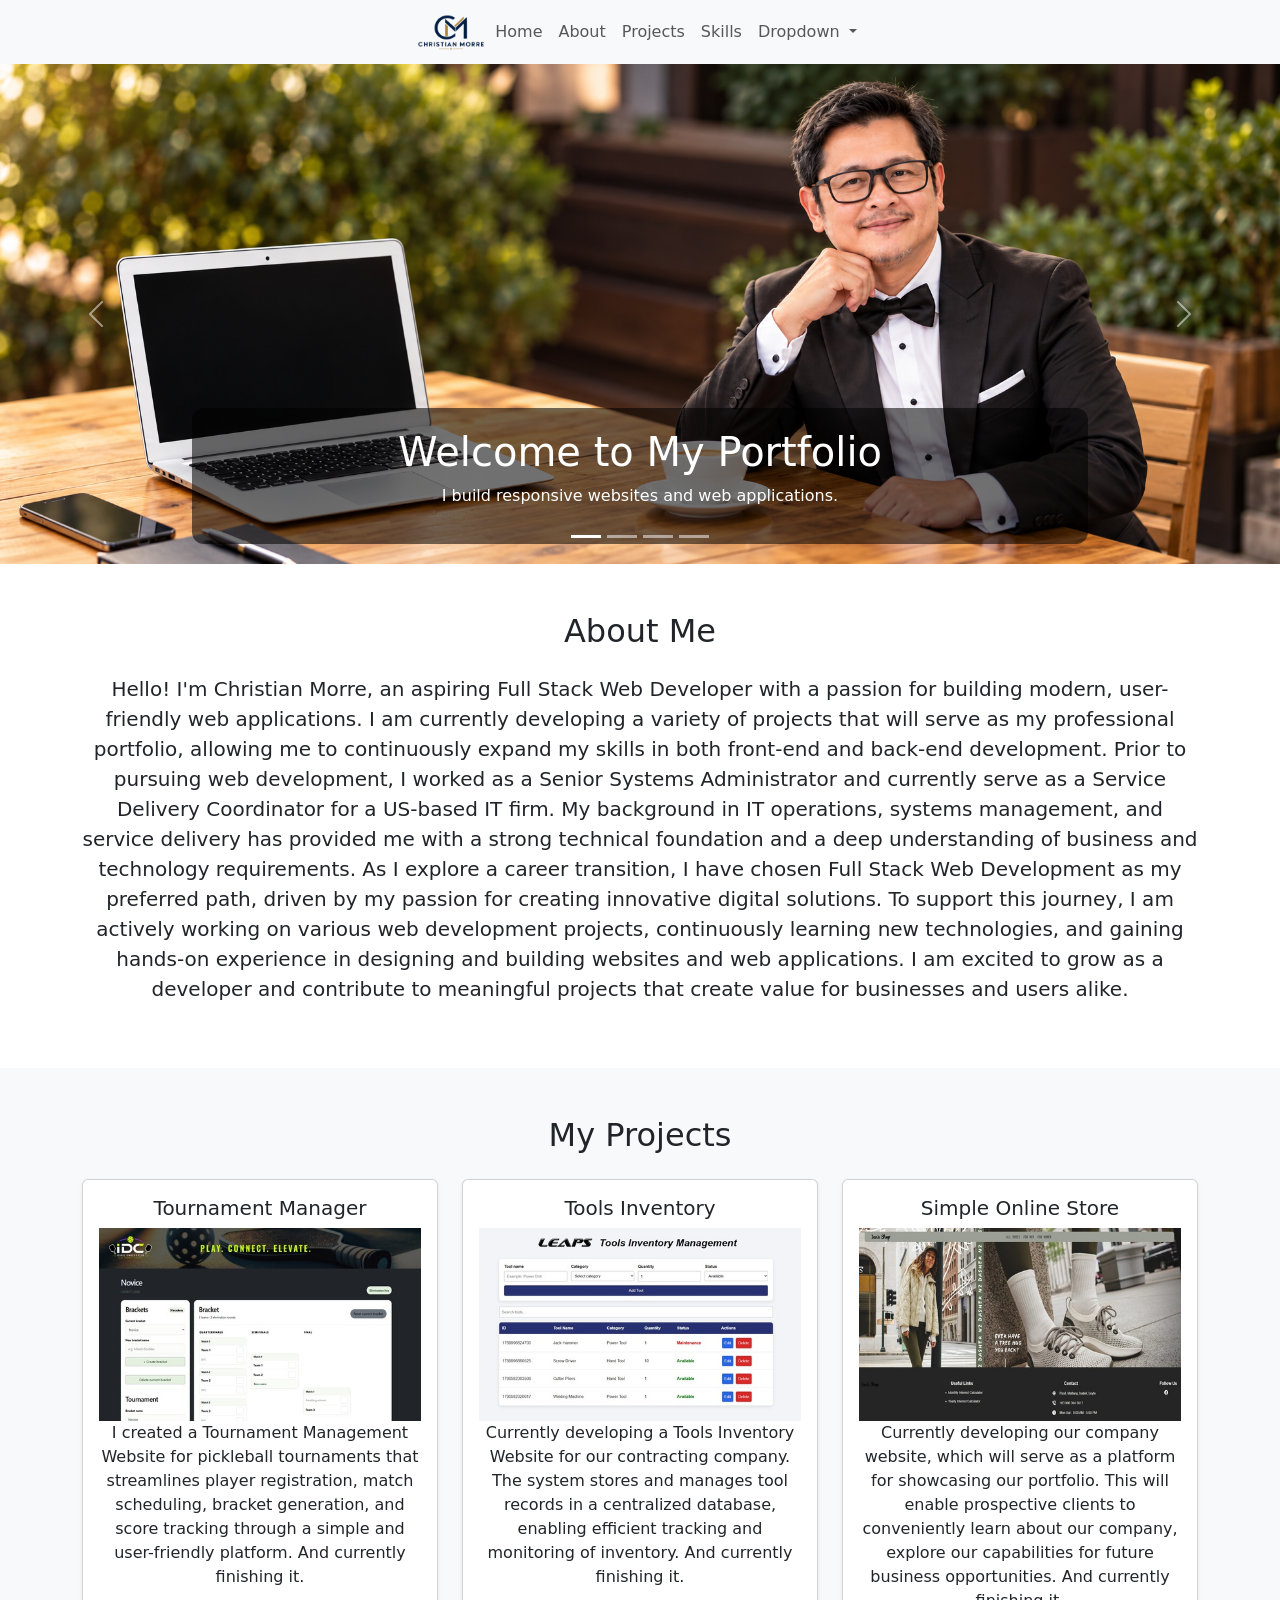
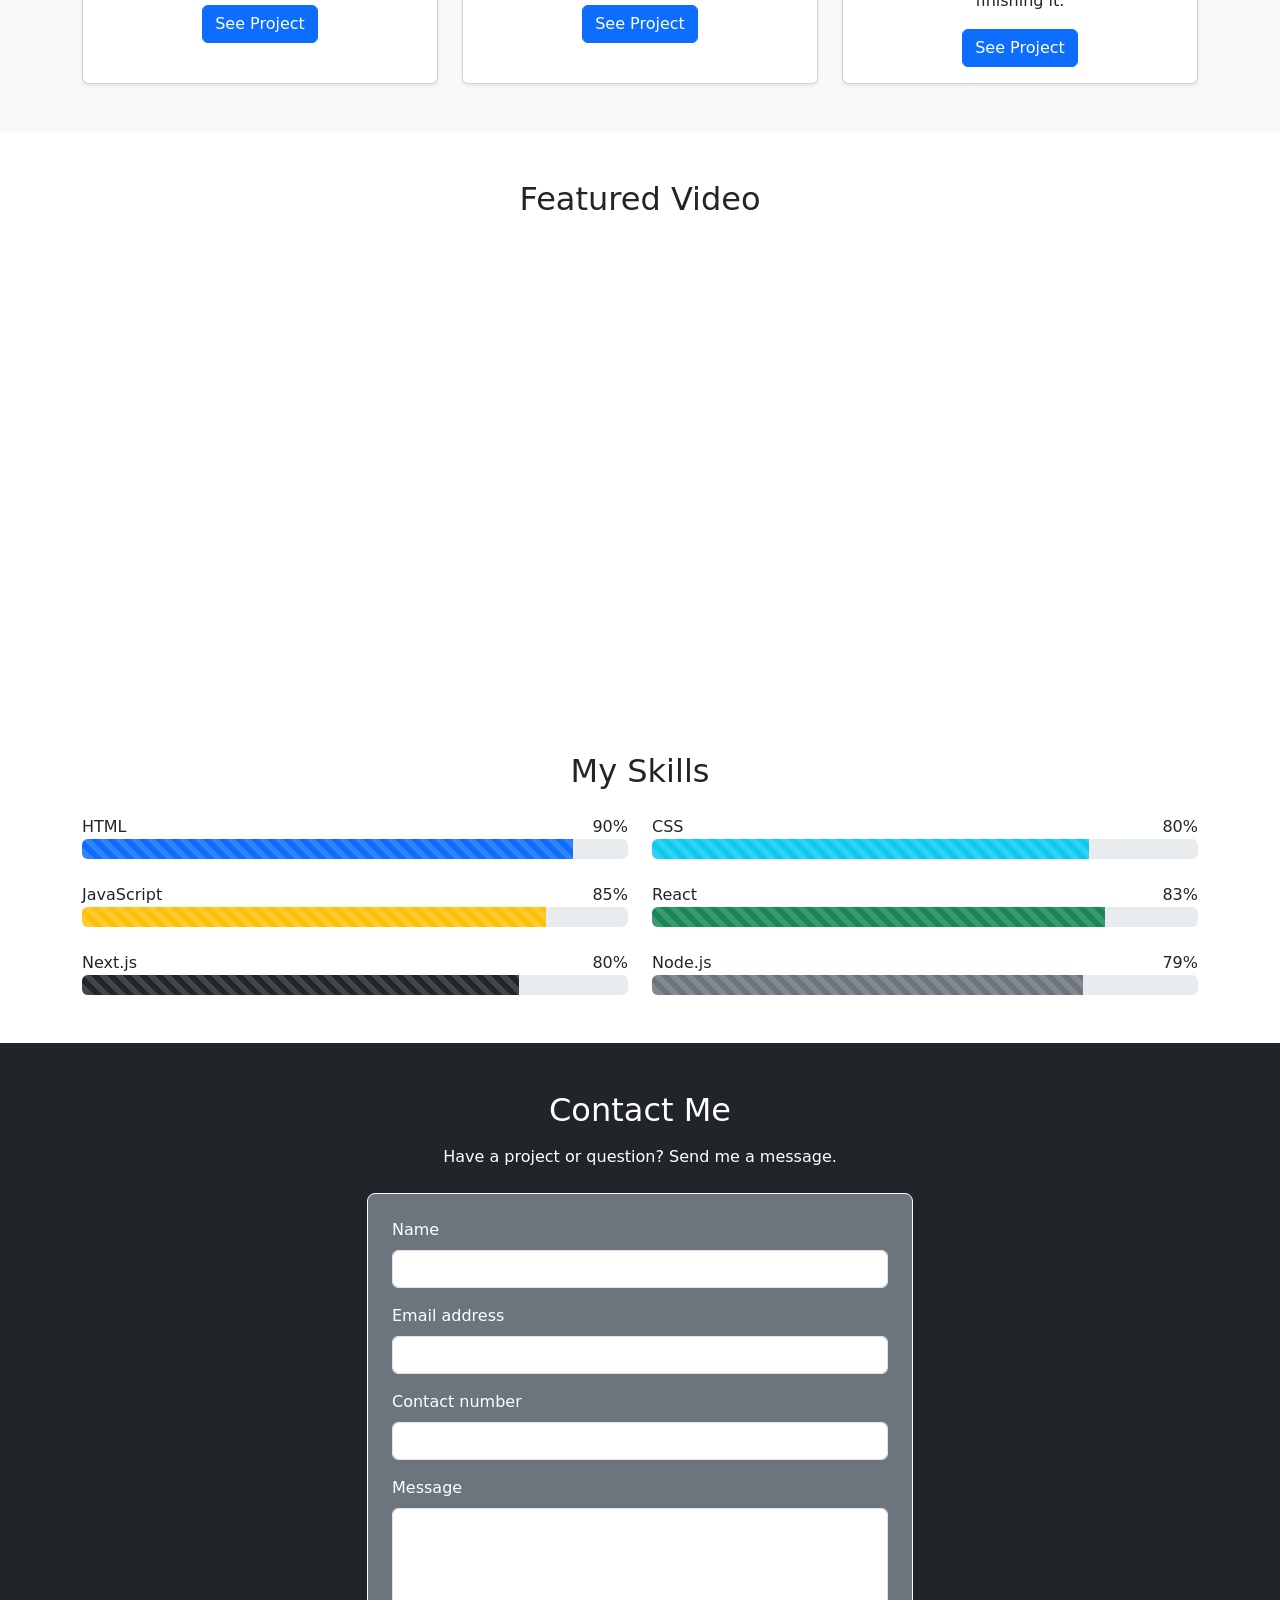
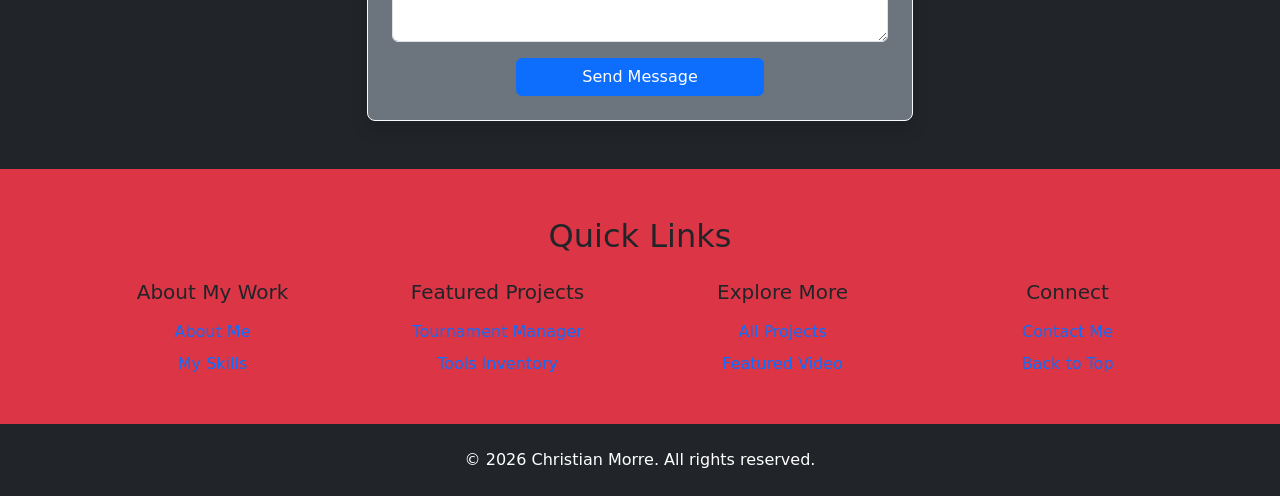
==== index.html @ 40f2f742 "Bootstrap Project Files Uploading" ====
<!doctype html>
<html lang="en" data-bs-theme="auto">
  <head>
    <meta charset="utf-8" />
    <meta name="viewport" content="width=device-width, initial-scale=1" />
    <meta name="description" content="" />
    <link rel="icon" type="idc_logo2.png" href="images/myname.png">
    <title>Christian Morre</title>
    

  <link
    href="https://cdn.jsdelivr.net/npm/bootstrap@5.3.3/dist/css/bootstrap.min.css"
    rel="stylesheet"
  >

  <style>
    .carousel-item img {
      height: 500px;
      object-fit: cover;
    }

    .carousel-caption {
      background: rgba(0, 0, 0, 0.55);
      border-radius: 12px;
      padding: 20px;
    }
    .portfolio-logo {
      display: block;
      width: auto;
      height: 48px;
      max-width: 180px;
      object-fit: contain;
    }

    #quick-links a {
      text-decoration: none;
    }
    #quick-links a:hover {
      text-decoration: underline;
    }

    @media (max-width: 600px) {
      .carousel-item img {
        height: 350px;
      }
    }
  </style>
</head>

<body>

  <!-- Navigation -->
  <nav class="navbar navbar-expand-lg navbar-light bg-light sticky-top">
    <div class="container justify-content-center">
      <!-- <a class="navbar-brand fw-bold" href="#home">My Portfolio</a> -->
              <img
                  src="images/myname.png"
                  alt="Christian Morre"
                  class="portfolio-logo"
                />
      <button
        class="navbar-toggler"
        type="button"
        data-bs-toggle="collapse"
        data-bs-target="#navbarMenu"
        aria-controls="navbarMenu"
        aria-expanded="false"
        aria-label="Toggle navigation"
      >
        <span class="navbar-toggler-icon"></span>
      </button>

      <div class="collapse navbar-collapse flex-lg-grow-0" id="navbarMenu">
        <ul class="navbar-nav">
          <li class="nav-item"><a class="nav-link" href="#home">Home</a></li>
          <li class="nav-item"><a class="nav-link" href="#about">About</a></li>
          <li class="nav-item"><a class="nav-link" href="#projects">Projects</a></li>
          <li class="nav-item"><a class="nav-link" href="#skills">Skills</a></li>
          <!-- <li class="nav-item"><a class="nav-link" href="#contact">Contact</a></li>
          <li class="nav-item"><a class="nav-link" href="#quick-links">Quick Links</a></li> -->
                  <li class="nav-item dropdown">
          <a class="nav-link dropdown-toggle" href="#" role="button" data-bs-toggle="dropdown" aria-expanded="false">
            Dropdown
          </a>
          <ul class="dropdown-menu">
            <li><a class="dropdown-item" href="#quick-links">Quick Links</a></li>
            <li><a class="dropdown-item" href="#contact">Contact</a></li>
          </ul>
        </li>
        </ul>
      </div>
    </div>
  </nav>

  <!-- Photo Carousel -->
  <section id="home" aria-label="Featured photos">
    <div id="portfolioCarousel" class="carousel slide" data-bs-ride="carousel">

      <div class="carousel-indicators">
        <button type="button" data-bs-target="#portfolioCarousel"
                data-bs-slide-to="0" class="active" aria-current="true"
                aria-label="Slide 1"></button>
        <button type="button" data-bs-target="#portfolioCarousel"
                data-bs-slide-to="1" aria-label="Slide 2"></button>
        <button type="button" data-bs-target="#portfolioCarousel"
                data-bs-slide-to="2" aria-label="Slide 3"></button>
        <button type="button" data-bs-target="#portfolioCarousel"
                data-bs-slide-to="3" aria-label="Slide 4"></button>
      </div>

      <div class="carousel-inner">
        <div class="carousel-item active">
          <img src="images/mebanner.png"
               class="d-block w-100" alt="Laptop on a desk">
          <div class="carousel-caption">
            <h1>Welcome to My Portfolio</h1>
            <p>I build responsive websites and web applications.</p>
          </div>
        </div>

        <div class="carousel-item">
          <img src="https://picsum.photos/id/180/1600/800"
               class="d-block w-100" alt="Workspace with a laptop">
          <div class="carousel-caption">
            <h2>Web Design</h2>
            <p>Clean layouts that work on desktop and mobile.</p>
          </div>
        </div>

        <div class="carousel-item">
          <img src="https://picsum.photos/id/160/1600/800"
               class="d-block w-100" alt="Computer workspace">
          <div class="carousel-caption">
            <h2>Web Development</h2>
            <p>Turning ideas into working websites.</p>
          </div>
        </div>

        <div class="carousel-item">
          <img src="https://picsum.photos/id/48/1600/800"
               class="d-block w-100" alt="Laptop and accessories">
          <div class="carousel-caption">
            <h2>My Projects</h2>
            <p>Explore some of the things I have created.</p>
          </div>
        </div>
      </div>

      <button class="carousel-control-prev" type="button"
              data-bs-target="#portfolioCarousel" data-bs-slide="prev">
        <span class="carousel-control-prev-icon" aria-hidden="true"></span>
        <span class="visually-hidden">Previous</span>
      </button>

      <button class="carousel-control-next" type="button"
              data-bs-target="#portfolioCarousel" data-bs-slide="next">
        <span class="carousel-control-next-icon" aria-hidden="true"></span>
        <span class="visually-hidden">Next</span>
      </button>
    </div>
  </section>

  <!-- About -->
  <section id="about" class="container py-5">
    <h2 class="text-center mb-4">About Me</h2>
    <p class="lead text-center">
      Hello! I'm Christian Morre, an aspiring Full Stack Web Developer with a passion for building modern, user-friendly web applications.
      I am currently developing a variety of projects that will serve as my professional portfolio, allowing me to continuously expand my skills in both front-end and back-end development.
      Prior to pursuing web development, I worked as a Senior Systems Administrator and currently serve as a Service Delivery Coordinator for a US-based IT firm. My background in IT operations, systems management, and service delivery has provided me with a strong technical foundation and a deep understanding of business and technology requirements.
      As I explore a career transition, I have chosen Full Stack Web Development as my preferred path, driven by my passion for creating innovative digital solutions. To support this journey, I am actively working on various web development projects, continuously learning new technologies, and gaining hands-on experience in designing and building websites and web applications.
      I am excited to grow as a developer and contribute to meaningful projects that create value for businesses and users alike.
    </p>
  </section>

  <!-- Projects -->
  <section id="projects" class="bg-light py-5">
    <div class="container">
      <h2 class="text-center mb-4">My Projects</h2>

      <div class="row g-4 text-center">
        <div class="col-md-4">
          <div class="card h-100 shadow-sm">
            <div class="card-body">
              <h3 class="card-title h5 text-center">Tournament Manager</h3>
              <img src="images/photo1.jpg" class="img-fluid" alt="Project 1">
              <p class="card-text">I created a Tournament Management Website for pickleball tournaments that streamlines player registration, match scheduling, bracket generation, and score tracking through a simple and user-friendly platform. And currently finishing it.      </p>
              <a href="Pickleball site/index.html" target="_blank" rel="noopener noreferrer"
                class="btn btn-primary d-block mx-auto" style="width: fit-content;">
                See Project
              </a>
            </div>
          </div>
        </div>

        <div class="col-md-4 text-center">
          <div class="card h-100 shadow-sm">
            <div class="card-body">
              <h3 class="card-title h5 text-center">Tools Inventory</h3>
              <img src="images/Tools_photo.jpg" class="img-fluid" alt="Project 2">
              <p class="card-text">Currently developing a Tools Inventory Website for our contracting company. The system stores and manages tool records in a centralized database, enabling efficient tracking and monitoring of inventory. And currently finishing it.</p>
              <a href="Tools Inventory/toolsinventory.html" target="_blank" rel="noopener noreferrer"
                class="btn btn-primary d-block mx-auto" style="width: fit-content;">
                See Project
              </a>
            </div>
          </div>
        </div>

        <div class="col-md-4 text-center">
          <div class="card h-100 shadow-sm">
            <div class="card-body">
              <h3 class="card-title h5 text-center">Simple Online Store</h3>
              <img src="images/store.jpg" class="img-fluid" alt="Project 3">
              <p class="card-text">Currently developing our company website, which will serve as a platform for showcasing our portfolio. This will enable prospective clients to conveniently learn about our company, explore our capabilities for future business opportunities. And currently finishing it.</p>
              <a href="Store/index.html" target="_blank" rel="noopener noreferrer"
                class="btn btn-primary d-block mx-auto" style="width: fit-content;">
                See Project
              </a>            
            </div>
          </div>
        </div>
      </div>
    </div>
  </section>

  <!-- Video Section -->
<section id="video" class="container py-5">
  <h2 class="text-center mb-4">Featured Video</h2>

  <div class="row justify-content-center">
    <div class="col-lg-8">
      <div class="ratio ratio-16x9">
        <iframe src="https://www.youtube.com/embed/6m7V-v_UX10?si=gMzxYcK-bhxoeTKE" title="YouTube video player" frameborder="0" allow="accelerometer; autoplay; clipboard-write; encrypted-media; gyroscope; picture-in-picture; web-share" referrerpolicy="strict-origin-when-cross-origin" allowfullscreen></iframe>
      </div>
    </div>
  </div>
</section>

  <!-- Skills -->
  <section id="skills" class="container py-5">
    <h2 class="text-center mb-4">My Skills</h2>

    <div class="row g-4">
      <div class="col-md-6">
        <div class="d-flex justify-content-between">
          <span>HTML</span><span>90%</span>
        </div>
        <div class="progress" role="progressbar" aria-label="Animated striped example" aria-valuenow="75" aria-valuemin="0" aria-valuemax="100" style="height: 20px">
          <div class="progress-bar progress-bar-striped progress-bar-animated" style="width: 90%"></div>
        </div>
      </div>

      <div class="col-md-6">
        <div class="d-flex justify-content-between">
          <span>CSS</span><span>80%</span>
        </div>
        <div class="progress" role="progressbar" aria-label="Animated striped example" aria-valuenow="75" aria-valuemin="0" aria-valuemax="100" style="height: 20px">
          <div class="progress-bar bg-info bg-secondary progress-bar-striped progress-bar-animated" style="width: 80%"></div>
        </div>
      </div>

      <div class="col-md-6">
        <div class="d-flex justify-content-between">
          <span>JavaScript</span><span>85%</span>
        </div>
        <div class="progress" role="progressbar" aria-label="Animated striped example" aria-valuenow="75" aria-valuemin="0" aria-valuemax="100" style="height: 20px">
          <div class="progress-bar bg-warning bg-secondary progress-bar-striped progress-bar-animated" style="width: 85%"></div>
        </div>
      </div>

      <div class="col-md-6">
        <div class="d-flex justify-content-between">
          <span>React</span><span>83%</span>
        </div>
        <div class="progress" role="progressbar" aria-label="Animated striped example" aria-valuenow="75" aria-valuemin="0" aria-valuemax="100" style="height: 20px">
          <div class="progress-bar bg-success bg-secondary progress-bar-striped progress-bar-animated" style="width: 83%"></div>
        </div>
      </div>

      <div class="col-md-6">
        <div class="d-flex justify-content-between">
          <span>Next.js</span><span>80%</span>
        </div>
        <div class="progress" role="progressbar" aria-label="Animated striped example" aria-valuenow="75" aria-valuemin="0" aria-valuemax="100" style="height: 20px">
          <div class="progress-bar bg-dark bg-secondary progress-bar-striped progress-bar-animated" style="width: 80%"></div>
        </div>
      </div>

      <div class="col-md-6">
        <div class="d-flex justify-content-between">
          <span>Node.js</span><span>79%</span>
        </div>
        <div class="progress" role="progressbar" aria-label="Animated striped example" aria-valuenow="75" aria-valuemin="0" aria-valuemax="100" style="height: 20px">
          <div class="progress-bar bg-secondary progress-bar-striped progress-bar-animated" style="width: 79%"></div>
        </div> 
      </div>
    </div>
  </section>

  <!-- Contact -->
<section id="contact" class="bg-dark text-white py-5">
  <div class="container">
    <h2 class="text-center mb-3">Contact Me</h2>
    <p class="text-center mb-4">Have a project or question? Send me a message.</p>

    <div class="row justify-content-center">
      <div class="col-md-8 col-lg-6">
        <form id="contactForm"
            class="bg-secondary text-white border border-light rounded-3 p-4 shadow">
          <div class="mb-3">
            <label for="contactName" class="form-label">Name</label>
            <input type="text" class="form-control" id="contactName"
                   name="name" required>
          </div>

          <div class="mb-3">
            <label for="contactEmail" class="form-label">Email address</label>
            <input type="email" class="form-control" id="contactEmail"
                   name="email" required>
          </div>

          <div class="mb-3">
            <label for="contactNumber" class="form-label">Contact number</label>
            <input type="tel" class="form-control" id="contactNumber"
                   name="phone" required>
          </div>

          <div class="mb-3">
            <label for="contactMessage" class="form-label">Message</label>
            <textarea class="form-control" id="contactMessage"
                      name="message" rows="5" required></textarea>
          </div class=>

          <div class="text-center">
          <button type="submit" class="btn btn-primary w-50">
            Send Message
          </button>
          </div>
        </form>
      </div>
    </div>
  </div>
</section>

<!-- Quick Links -->
<section id="quick-links" class="bg-danger py-5">
  <div class="container">
    <h2 class="text-center mb-4">Quick Links</h2>

    <div class="row g-4 text-center">
      <div class="col-sm-6 col-lg-3">
        <h3 class="h5 mb-3">About My Work</h3>
        <a href="#about" class="d-block mb-2">About Me</a>
        <a href="#skills" class="d-block">My Skills</a>
      </div>

      <div class="col-sm-6 col-lg-3">
        <h3 class="h5 mb-3">Featured Projects</h3>
        <a href="../Pickleball site/index.html" class="d-block mb-2"
           target="_blank" rel="noopener noreferrer">Tournament Manager</a>
        <a href="../toolsinventory.html" class="d-block"
           target="_blank" rel="noopener noreferrer">Tools Inventory</a>
      </div>

      <div class="col-sm-6 col-lg-3">
        <h3 class="h5 mb-3">Explore More</h3>
        <a href="#projects" class="d-block mb-2">All Projects</a>
        <a href="#video" class="d-block">Featured Video</a>
      </div>

      <div class="col-sm-6 col-lg-3">
        <h3 class="h5 mb-3">Connect</h3>
        <a href="#contact" class="d-block mb-2">Contact Me</a>
        <a href="#home" class="d-block">Back to Top</a>
      </div>
    </div>
  </div>
</section>

  <!-- Footer -->
  <footer class="bg-dark text-white text-center py-4">
    <div class="container">
      <p class="mb-0">&copy; 2026 Christian Morre. All rights reserved.</p>
    </div>
  </footer>

  <script src="https://cdn.jsdelivr.net/npm/bootstrap@5.3.3/dist/js/bootstrap.bundle.min.js"></script>
</body>
</html>
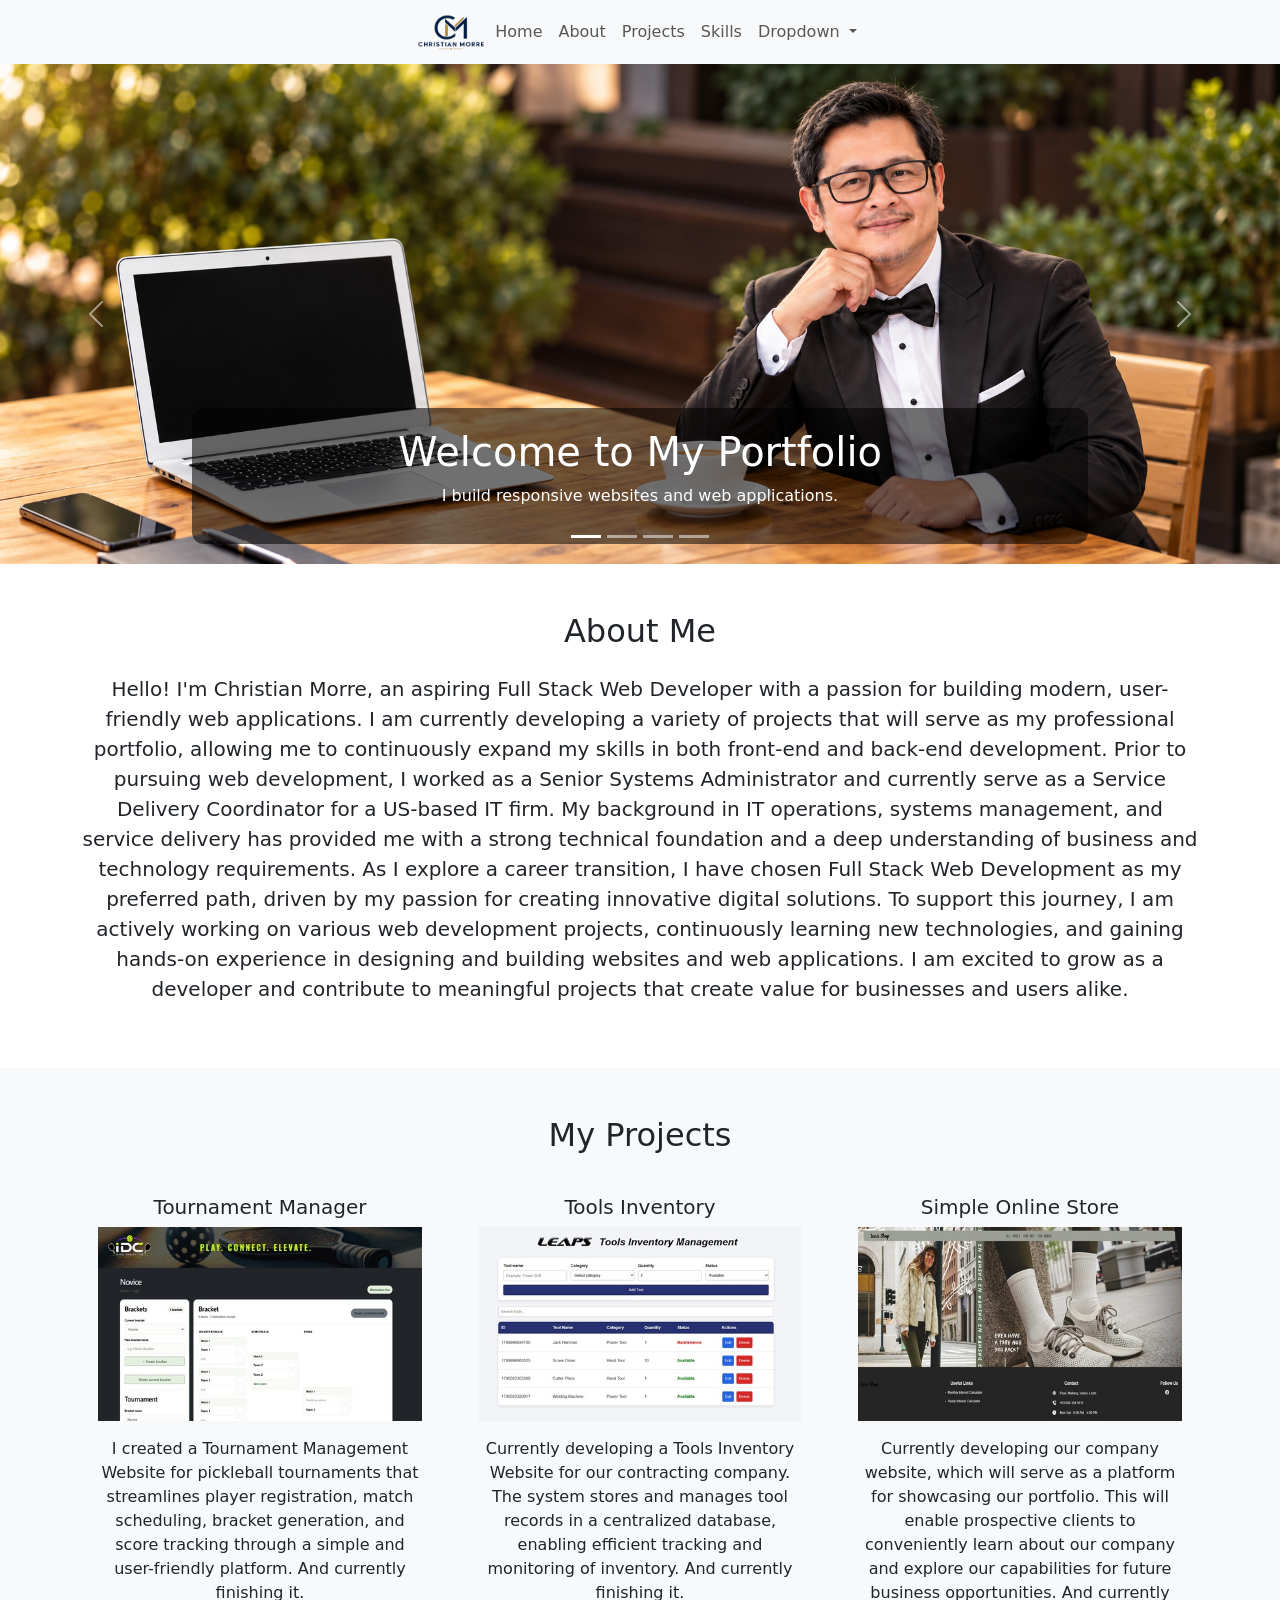
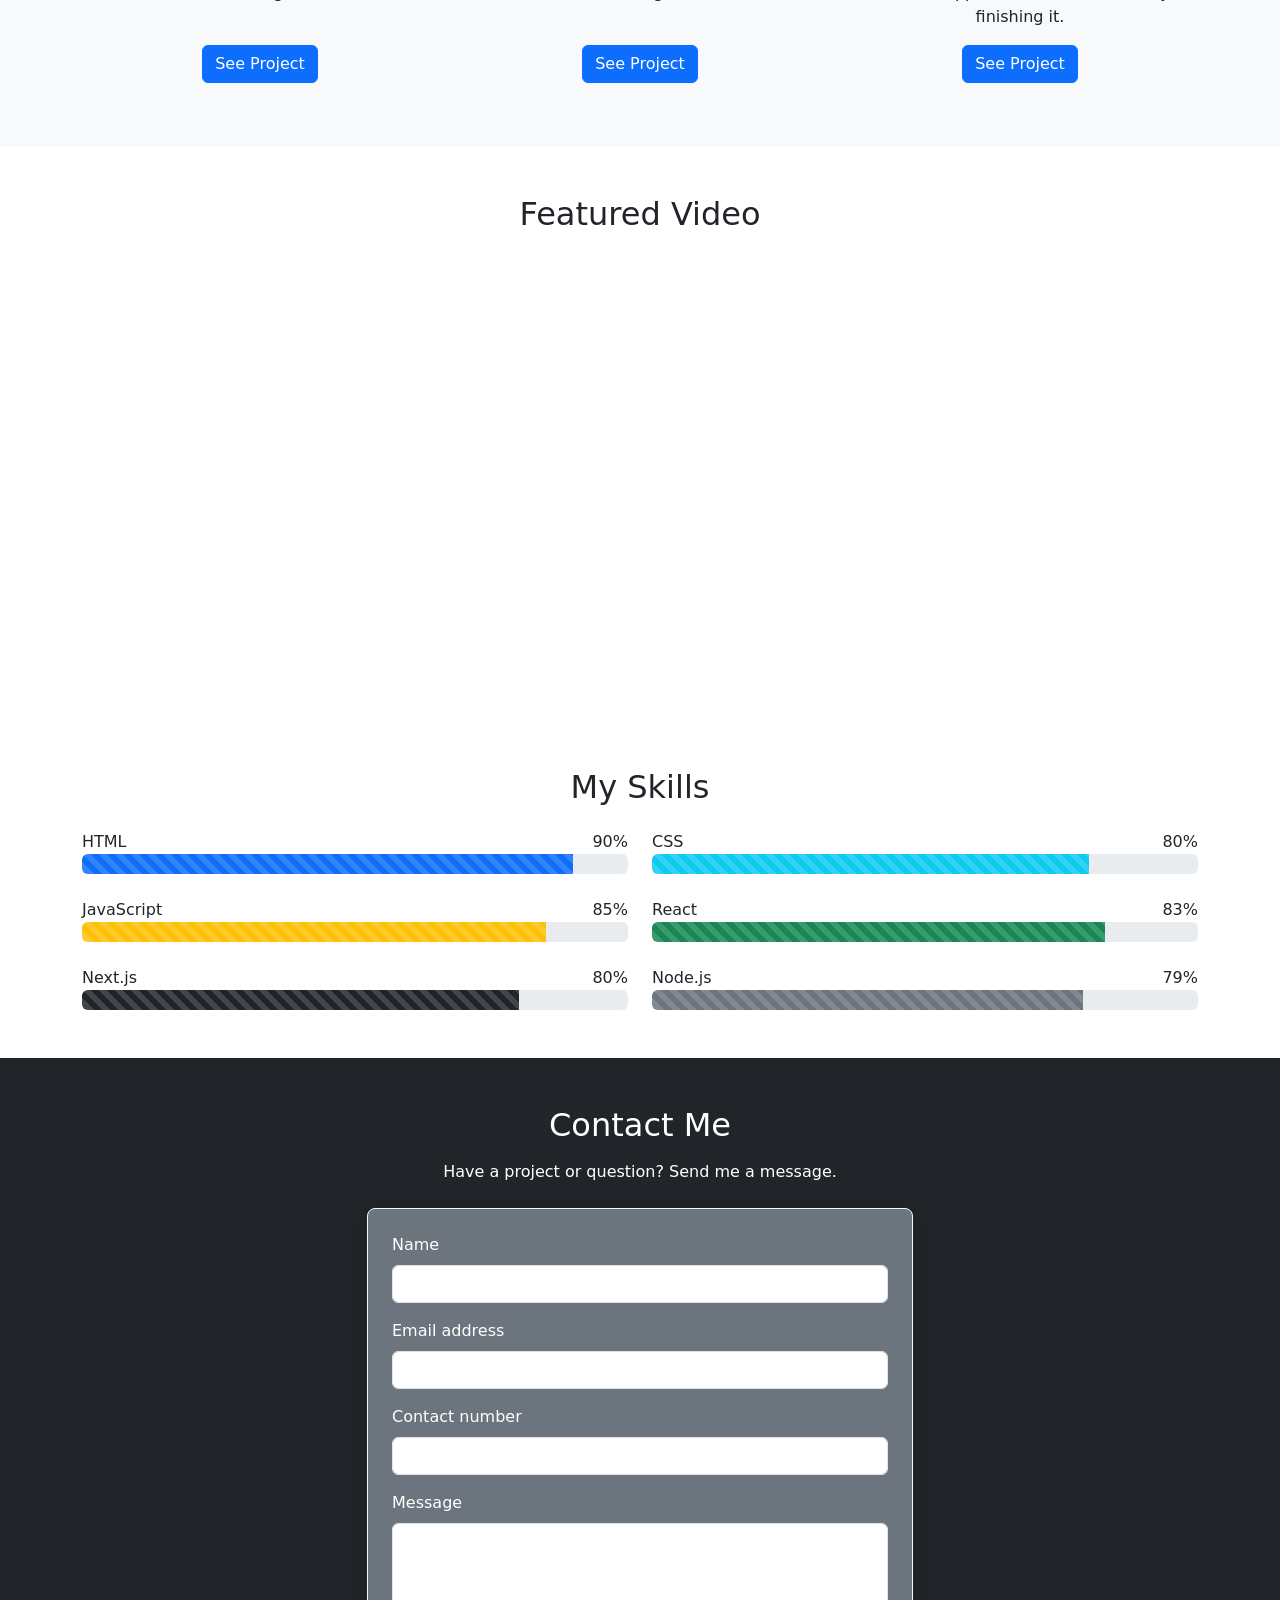
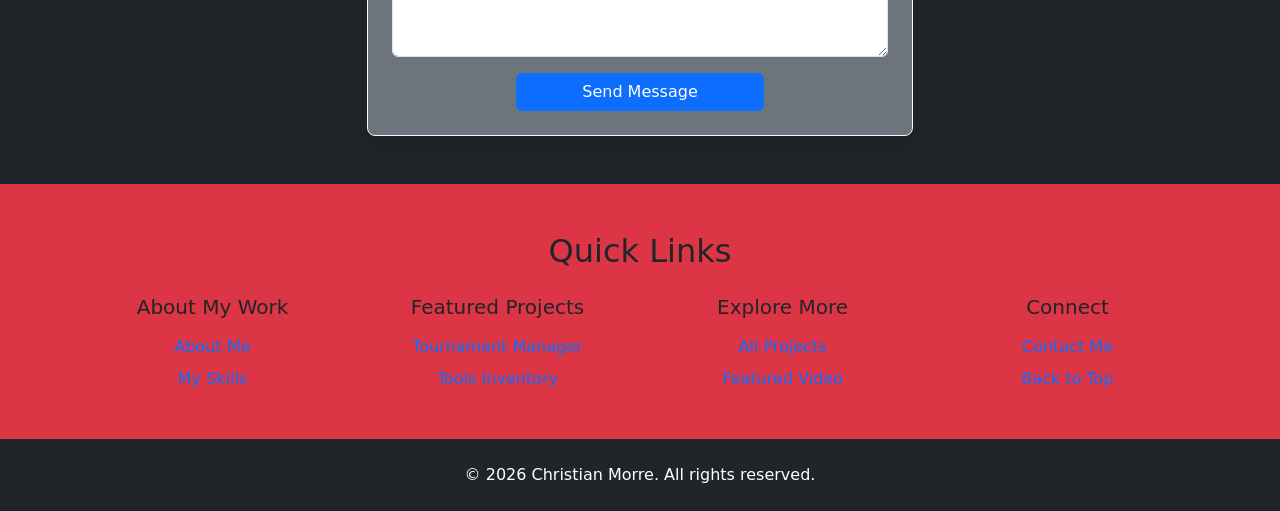
==== commit 00455d3e: "Add files via upload" ====
--- a/index.html
+++ b/index.html
@@ -3,7 +3,7 @@
   <head>
     <meta charset="utf-8" />
     <meta name="viewport" content="width=device-width, initial-scale=1" />
-    <meta name="description" content="" />
+    <meta name="description" content="ie=edge" />
     <link rel="icon" type="idc_logo2.png" href="images/myname.png">
     <title>Christian Morre</title>
     
@@ -173,55 +173,43 @@
   </section>
 
   <!-- Projects -->
-  <section id="projects" class="bg-light py-5">
-    <div class="container">
-      <h2 class="text-center mb-4">My Projects</h2>
-
-      <div class="row g-4 text-center">
-        <div class="col-md-4">
-          <div class="card h-100 shadow-sm">
-            <div class="card-body">
-              <h3 class="card-title h5 text-center">Tournament Manager</h3>
-              <img src="images/photo1.jpg" class="img-fluid" alt="Project 1">
-              <p class="card-text">I created a Tournament Management Website for pickleball tournaments that streamlines player registration, match scheduling, bracket generation, and score tracking through a simple and user-friendly platform. And currently finishing it.      </p>
-              <a href="Pickleball site/index.html" target="_blank" rel="noopener noreferrer"
-                class="btn btn-primary d-block mx-auto" style="width: fit-content;">
-                See Project
-              </a>
-            </div>
-          </div>
-        </div>
-
-        <div class="col-md-4 text-center">
-          <div class="card h-100 shadow-sm">
-            <div class="card-body">
-              <h3 class="card-title h5 text-center">Tools Inventory</h3>
-              <img src="images/Tools_photo.jpg" class="img-fluid" alt="Project 2">
-              <p class="card-text">Currently developing a Tools Inventory Website for our contracting company. The system stores and manages tool records in a centralized database, enabling efficient tracking and monitoring of inventory. And currently finishing it.</p>
-              <a href="Tools Inventory/toolsinventory.html" target="_blank" rel="noopener noreferrer"
-                class="btn btn-primary d-block mx-auto" style="width: fit-content;">
-                See Project
-              </a>
-            </div>
-          </div>
-        </div>
-
-        <div class="col-md-4 text-center">
-          <div class="card h-100 shadow-sm">
-            <div class="card-body">
-              <h3 class="card-title h5 text-center">Simple Online Store</h3>
-              <img src="images/store.jpg" class="img-fluid" alt="Project 3">
-              <p class="card-text">Currently developing our company website, which will serve as a platform for showcasing our portfolio. This will enable prospective clients to conveniently learn about our company, explore our capabilities for future business opportunities. And currently finishing it.</p>
-              <a href="Store/index.html" target="_blank" rel="noopener noreferrer"
-                class="btn btn-primary d-block mx-auto" style="width: fit-content;">
-                See Project
-              </a>            
-            </div>
-          </div>
-        </div>
-      </div>
-    </div>
-  </section>
+<section id="projects" class="bg-light py-5">
+  <div class="container">
+    <h2 class="text-center mb-4">My Projects</h2>
+
+    <div class="row g-4 text-center">
+      <div class="col-sm-6 col-lg-4 d-flex">
+        <div class="d-flex flex-column align-items-center w-100 p-3">
+          <h3 class="h5">Tournament Manager</h3>
+          <img src="images/photo1.jpg" class="img-fluid mb-3" alt="Tournament Manager">
+          <p>I created a Tournament Management Website for pickleball tournaments that streamlines player registration, match scheduling, bracket generation, and score tracking through a simple and user-friendly platform. And currently finishing it.</p>
+          <a href="Pickleball site/index.html" target="_blank" rel="noopener noreferrer"
+             class="btn btn-primary mt-auto">See Project</a>
+        </div>
+      </div>
+
+      <div class="col-sm-6 col-lg-4 d-flex">
+        <div class="d-flex flex-column align-items-center w-100 p-3">
+          <h3 class="h5">Tools Inventory</h3>
+          <img src="images/Tools_photo.jpg" class="img-fluid mb-3" alt="Tools Inventory">
+          <p>Currently developing a Tools Inventory Website for our contracting company. The system stores and manages tool records in a centralized database, enabling efficient tracking and monitoring of inventory. And currently finishing it.</p>
+          <a href="Tools Inventory/toolsinventory.html" target="_blank" rel="noopener noreferrer"
+             class="btn btn-primary mt-auto">See Project</a>
+        </div>
+      </div>
+
+      <div class="col-sm-6 col-lg-4 d-flex">
+        <div class="d-flex flex-column align-items-center w-100 p-3">
+          <h3 class="h5">Simple Online Store</h3>
+          <img src="images/store.jpg" class="img-fluid mb-3" alt="Simple Online Store">
+          <p>Currently developing our company website, which will serve as a platform for showcasing our portfolio. This will enable prospective clients to conveniently learn about our company and explore our capabilities for future business opportunities. And currently finishing it.</p>
+          <a href="Store/index.html" target="_blank" rel="noopener noreferrer"
+             class="btn btn-primary mt-auto">See Project</a>
+        </div>
+      </div>
+    </div>
+  </div>
+</section>
 
   <!-- Video Section -->
 <section id="video" class="container py-5">
